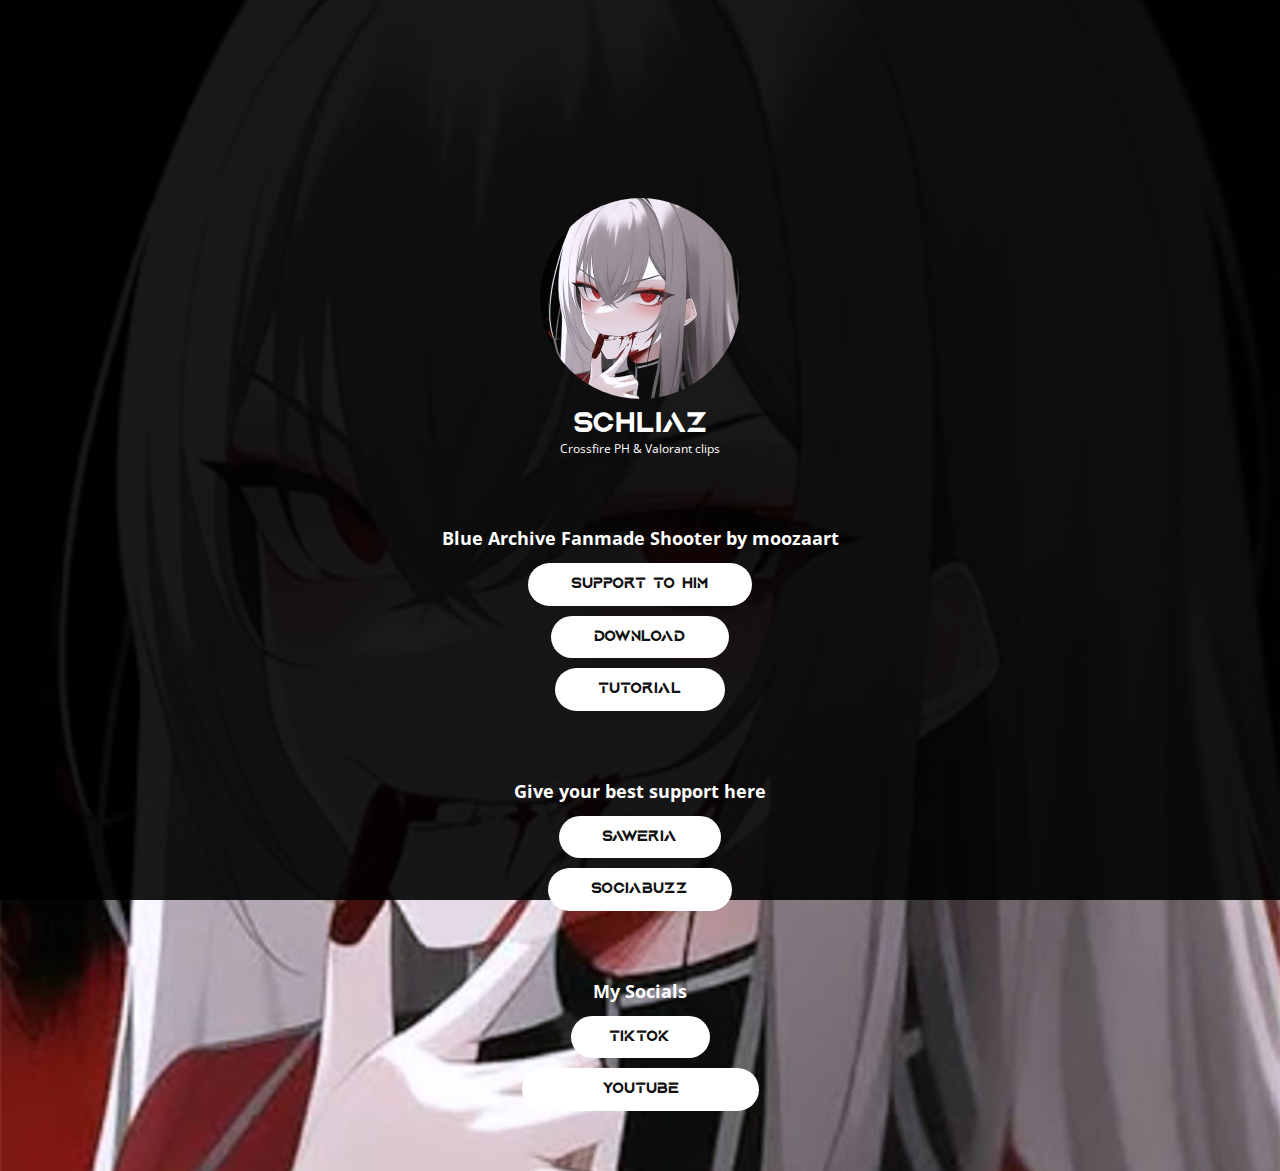
==== index.html @ 1d3840df "Update index.html" ====
<!DOCTYPE html>
<html></html>
<head>
  <title>Schliaz - Link in Bio & Donation</title>
  <link rel="icon" type="x-icon" href="/images/profile.png">
  <link rel="shortcut icon" type="x-icon" href="profile.png">
  <script async src="https://pagead2.googlesyndication.com/pagead/js/adsbygoogle.js?client=ca-pub-3304333348559089"
     crossorigin="anonymous"></script>
</head>
<body>
<html style="font-size: 16px;" lang="en-ID"><head>
    <meta name="viewport" content="width=device-width, initial-scale=1.0">
    <meta charset="utf-8">
    <meta name="keywords" content="schliaz">
    <meta name="google-site-verification" content="FwacCsCAwcIfWL1PdgauMGw4KQ5Y7apBUQwkY6KgKkw" />
    <meta name="description" content="Crossfire PH & Valorant clips">
    <title>Schliaz - Link in Bio & Donation</title>
    <link rel="stylesheet" href="nicepage.css" media="screen">
<link rel="stylesheet" href="index.css" media="screen">
    <script class="u-script" type="text/javascript" src="jquery.js" defer=""></script>
    <script class="u-script" type="text/javascript" src="nicepage.js" defer=""></script>
    <meta name="generator" content="Nicepage 6.18.5, nicepage.com">
    <meta property="og:title" content="Schliaz - Link in Bio & Donation">
    <meta property="og:description" content="Crossfire PH & Valorant clips">
    <link rel="icon" href="images/profile.png">
    
    <link id="u-theme-google-font" rel="stylesheet" href="https://fonts.googleapis.com/css?family=Roboto:100,100i,300,300i,400,400i,500,500i,700,700i,900,900i|Open+Sans:300,300i,400,400i,500,500i,600,600i,700,700i,800,800i">
    
    
    
    <script type="application/ld+json">{
		"@context": "http://schema.org",
		"@type": "Organization",
		"name": "Schliaz - Link in Bio & Donations"
}</script>
    <meta name="theme-color" content="#478ac9">
    <meta property="og:type" content="website">
  <meta data-intl-tel-input-cdn-path="intlTelInput/"></head>
  <body data-home-page="Schliaz---Link-In-Bio.html" data-home-page-title="Schliaz - Link in Bio & Donations" data-path-to-root="./" data-include-products="false" class="u-body u-overlap u-overlap-transparent u-xl-mode" data-lang="en">
    <section class="skrollable u-clearfix u-image u-parallax u-shading u-section-1" id="sec-2f8a" data-image-width="800" data-image-height="800">
      <div class="u-clearfix u-sheet u-sheet-1">
        <div class="u-image u-image-circle u-image-1" alt="" data-image-width="800" data-image-height="800"></div>
        <p class="u-align-center-md u-align-center-sm u-align-center-xs u-custom-font u-text u-text-default u-text-1">schliaz</p>
        <p class="u-text u-text-default u-text-2">Crossfire PH & Valorant clips</p>
	</a>
	<p class="u-align-center-md u-align-center-sm u-align-center-xs u-text u-text-default u-text-3">Blue Archive Fanmade Shooter by moozaart</p>
	<a href="https://www.youtube.com/@moozaart/" class="u-border-none u-btn u-btn-round u-button-style u-custom-font u-hover-palette-4-base u-radius u-white u-btn-1">Support to him<br>
        <a href="https://moozaart.github.io/Blue-Archive-Fanmade-Shooter/" class="u-border-none u-btn u-btn-round u-button-style u-custom-font u-hover-palette-4-base u-radius u-white u-btn-1">Download<br>
        <a href="#" class="u-border-none u-btn u-btn-round u-button-style u-custom-font u-hover-palette-4-base u-radius u-white u-btn-1">Tutorial<br>
        </a>
       </a>
        <p class="u-align-center-md u-align-center-sm u-align-center-xs u-text u-text-default u-text-3">Give your best support here</p>
        <a href="https://saweria.co/schliaz" class="u-border-none u-btn u-btn-round u-button-style u-custom-font u-hover-palette-4-base u-radius u-white u-btn-1">Saweria<br>
        <a href="https://sociabuzz.com/schliaz/donate" class="u-border-none u-btn u-btn-round u-button-style u-custom-font u-hover-palette-4-base u-radius u-white u-btn-1">SociaBuzz<br>
        </a>
      </a>
      <p class="u-align-center-md u-align-center-sm u-align-center-xs u-text u-text-default u-text-3">My Socials</p>
        <a href="https://tiktok.com/@schliaz" class="u-border-none u-btn u-btn-round u-button-style u-custom-font u-hover-palette-4-base u-radius u-white u-btn-2">Tiktok</a>
        <a href="https://www.youtube.com/@schl1az" class="u-border-none u-btn u-btn-round u-button-style u-custom-font u-hover-palette-4-base u-radius u-white u-btn-4">Youtube<br>
        </a>
      </div>
    </section>
  
</body></html>
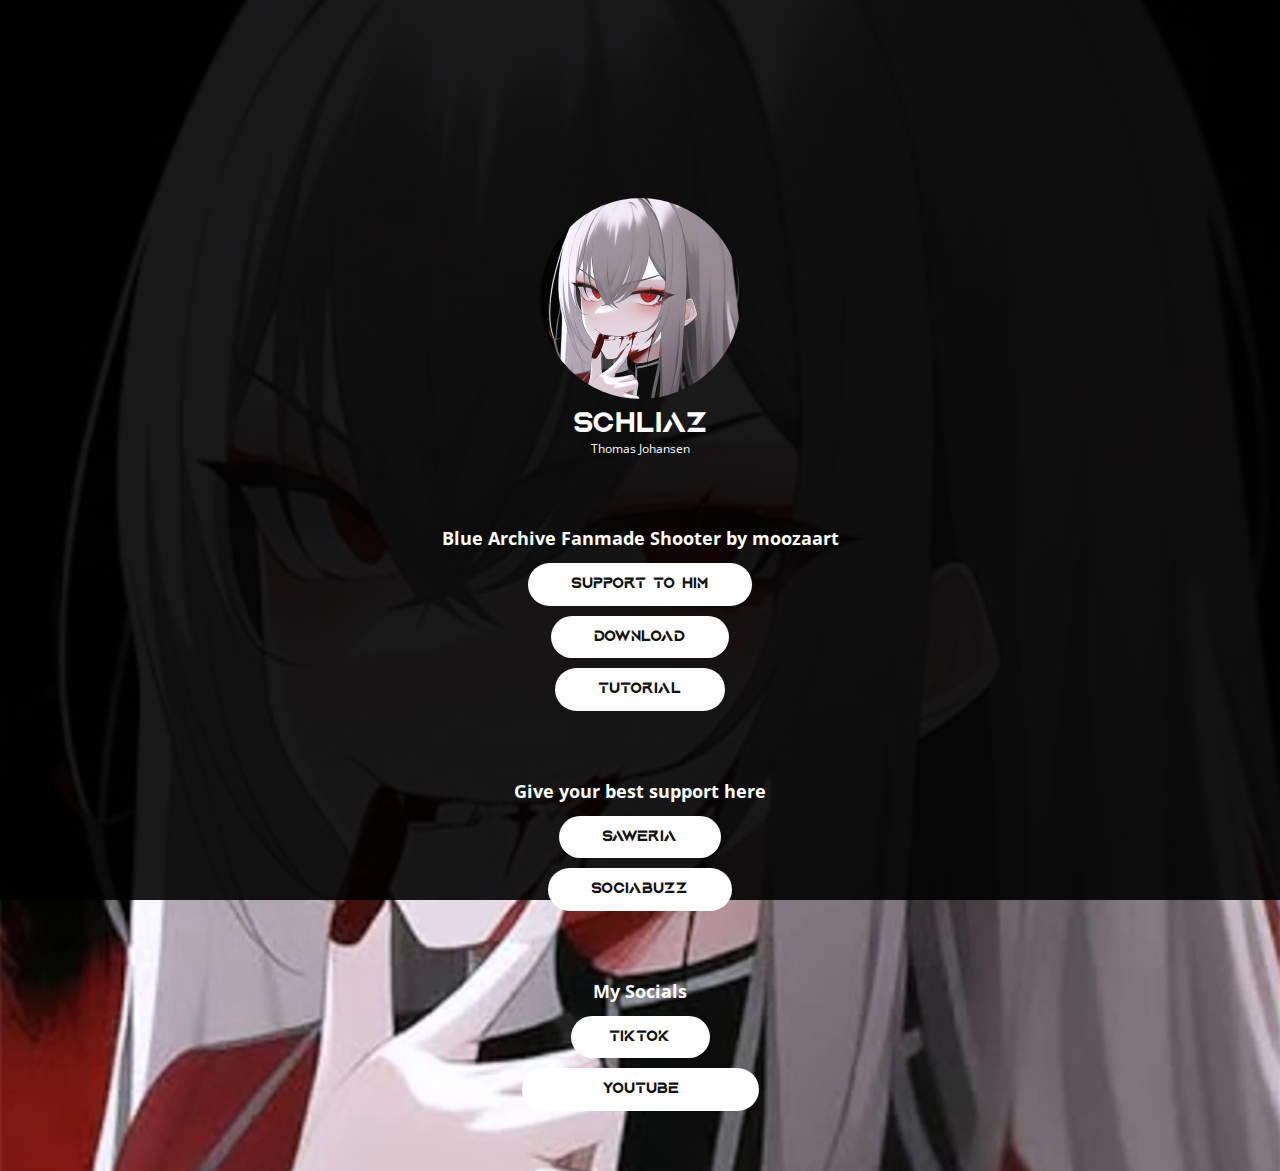
==== commit 12d6dd2f: "Update index.html" ====
--- a/index.html
+++ b/index.html
@@ -13,7 +13,7 @@
     <meta charset="utf-8">
     <meta name="keywords" content="schliaz">
     <meta name="google-site-verification" content="FwacCsCAwcIfWL1PdgauMGw4KQ5Y7apBUQwkY6KgKkw" />
-    <meta name="description" content="Crossfire PH & Valorant clips">
+    <meta name="description" content="Thomas Johansen">
     <title>Schliaz - Link in Bio & Donation</title>
     <link rel="stylesheet" href="nicepage.css" media="screen">
 <link rel="stylesheet" href="index.css" media="screen">
@@ -21,7 +21,7 @@
     <script class="u-script" type="text/javascript" src="nicepage.js" defer=""></script>
     <meta name="generator" content="Nicepage 6.18.5, nicepage.com">
     <meta property="og:title" content="Schliaz - Link in Bio & Donation">
-    <meta property="og:description" content="Crossfire PH & Valorant clips">
+    <meta property="og:description" content="Thomas Johansen">
     <link rel="icon" href="images/profile.png">
     
     <link id="u-theme-google-font" rel="stylesheet" href="https://fonts.googleapis.com/css?family=Roboto:100,100i,300,300i,400,400i,500,500i,700,700i,900,900i|Open+Sans:300,300i,400,400i,500,500i,600,600i,700,700i,800,800i">
@@ -41,7 +41,7 @@
       <div class="u-clearfix u-sheet u-sheet-1">
         <div class="u-image u-image-circle u-image-1" alt="" data-image-width="800" data-image-height="800"></div>
         <p class="u-align-center-md u-align-center-sm u-align-center-xs u-custom-font u-text u-text-default u-text-1">schliaz</p>
-        <p class="u-text u-text-default u-text-2">Crossfire PH & Valorant clips</p>
+        <p class="u-text u-text-default u-text-2">Thomas Johansen</p>
 	</a>
 	<p class="u-align-center-md u-align-center-sm u-align-center-xs u-text u-text-default u-text-3">Blue Archive Fanmade Shooter by moozaart</p>
 	<a href="https://www.youtube.com/@moozaart/" class="u-border-none u-btn u-btn-round u-button-style u-custom-font u-hover-palette-4-base u-radius u-white u-btn-1">Support to him<br>
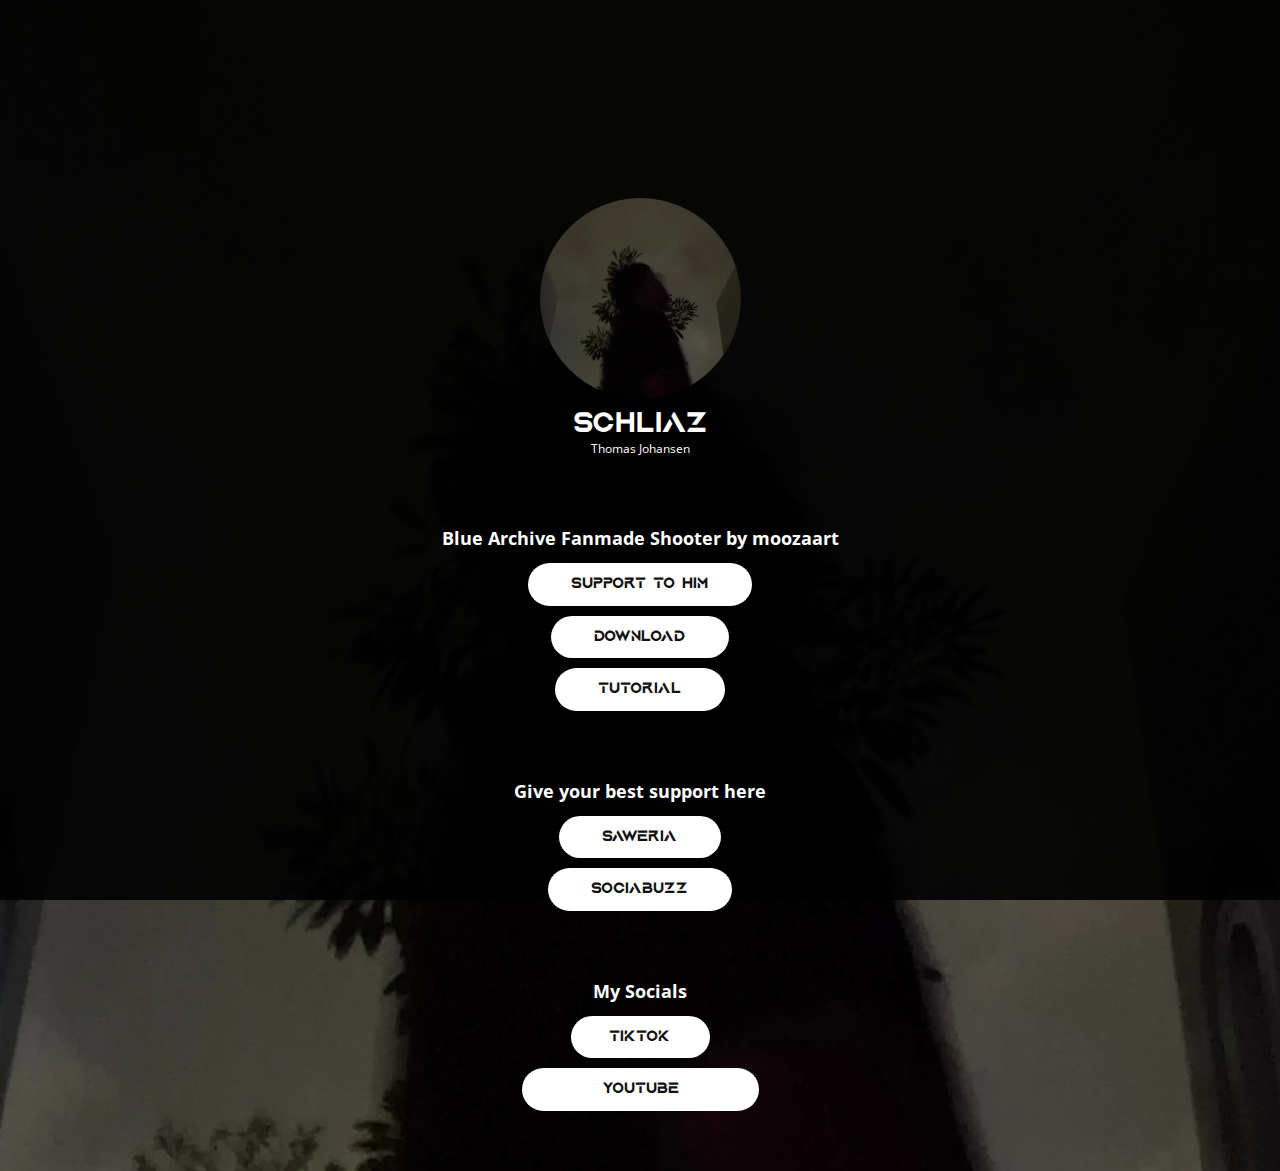
==== commit 4ae9a137: "Update index.html" ====
--- a/index.html
+++ b/index.html
@@ -56,7 +56,7 @@
       </a>
       <p class="u-align-center-md u-align-center-sm u-align-center-xs u-text u-text-default u-text-3">My Socials</p>
         <a href="https://tiktok.com/@schliaz" class="u-border-none u-btn u-btn-round u-button-style u-custom-font u-hover-palette-4-base u-radius u-white u-btn-2">Tiktok</a>
-        <a href="https://www.youtube.com/@schl1az" class="u-border-none u-btn u-btn-round u-button-style u-custom-font u-hover-palette-4-base u-radius u-white u-btn-4">Youtube<br>
+        <a href="https://www.youtube.com/@RealSchliaz" class="u-border-none u-btn u-btn-round u-button-style u-custom-font u-hover-palette-4-base u-radius u-white u-btn-4">Youtube<br>
         </a>
       </div>
     </section>
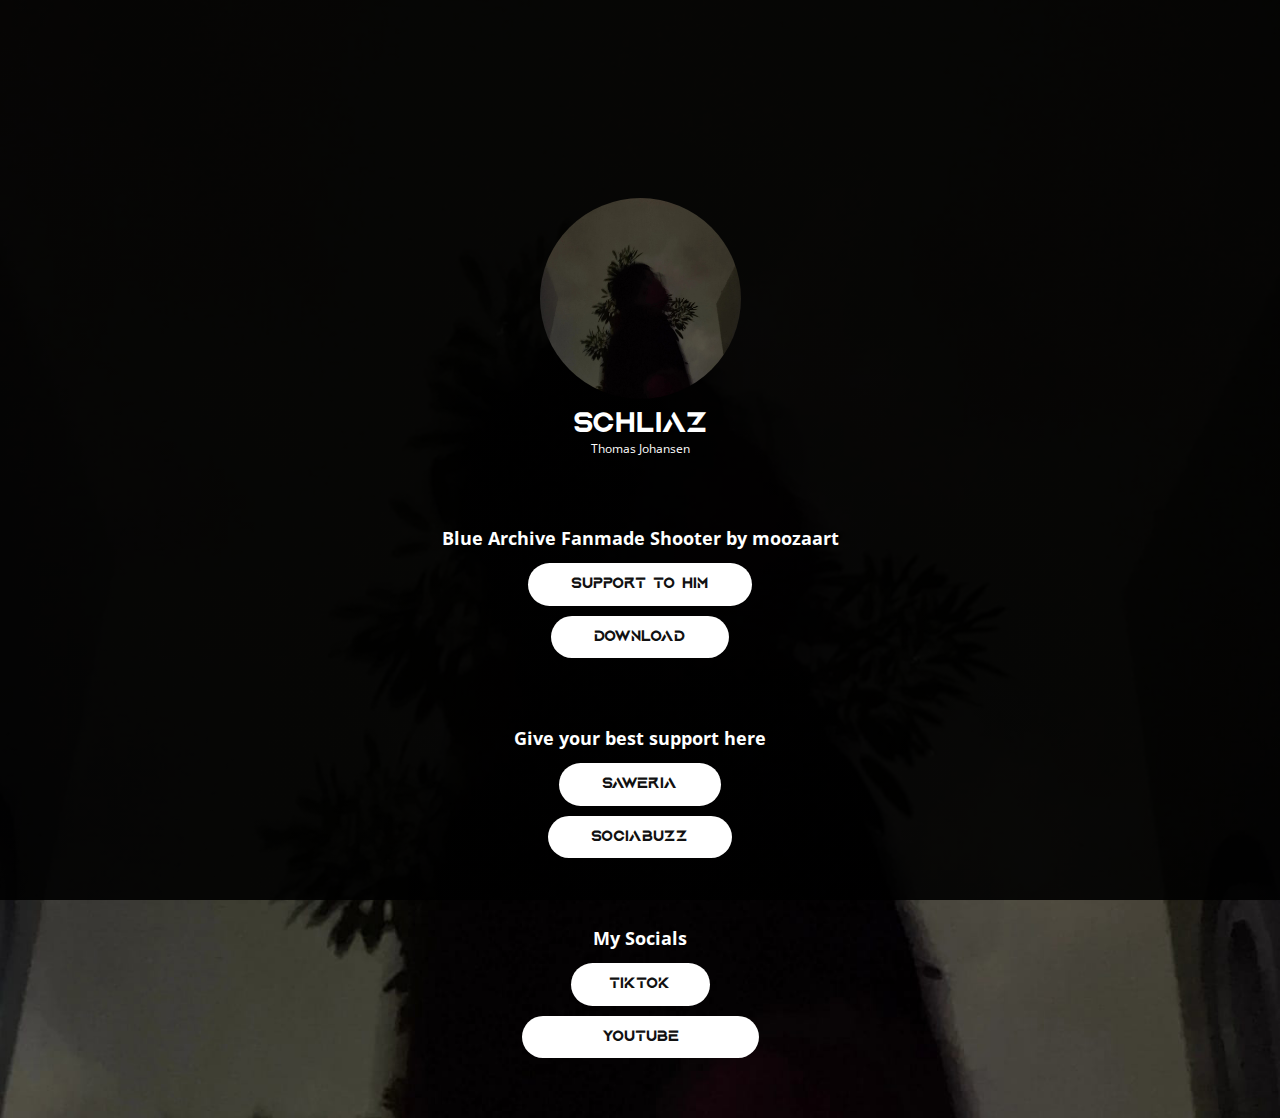
==== commit abc2ddec: "Update index.html" ====
--- a/index.html
+++ b/index.html
@@ -46,7 +46,6 @@
 	<p class="u-align-center-md u-align-center-sm u-align-center-xs u-text u-text-default u-text-3">Blue Archive Fanmade Shooter by moozaart</p>
 	<a href="https://www.youtube.com/@moozaart/" class="u-border-none u-btn u-btn-round u-button-style u-custom-font u-hover-palette-4-base u-radius u-white u-btn-1">Support to him<br>
         <a href="https://moozaart.github.io/Blue-Archive-Fanmade-Shooter/" class="u-border-none u-btn u-btn-round u-button-style u-custom-font u-hover-palette-4-base u-radius u-white u-btn-1">Download<br>
-        <a href="#" class="u-border-none u-btn u-btn-round u-button-style u-custom-font u-hover-palette-4-base u-radius u-white u-btn-1">Tutorial<br>
         </a>
        </a>
         <p class="u-align-center-md u-align-center-sm u-align-center-xs u-text u-text-default u-text-3">Give your best support here</p>
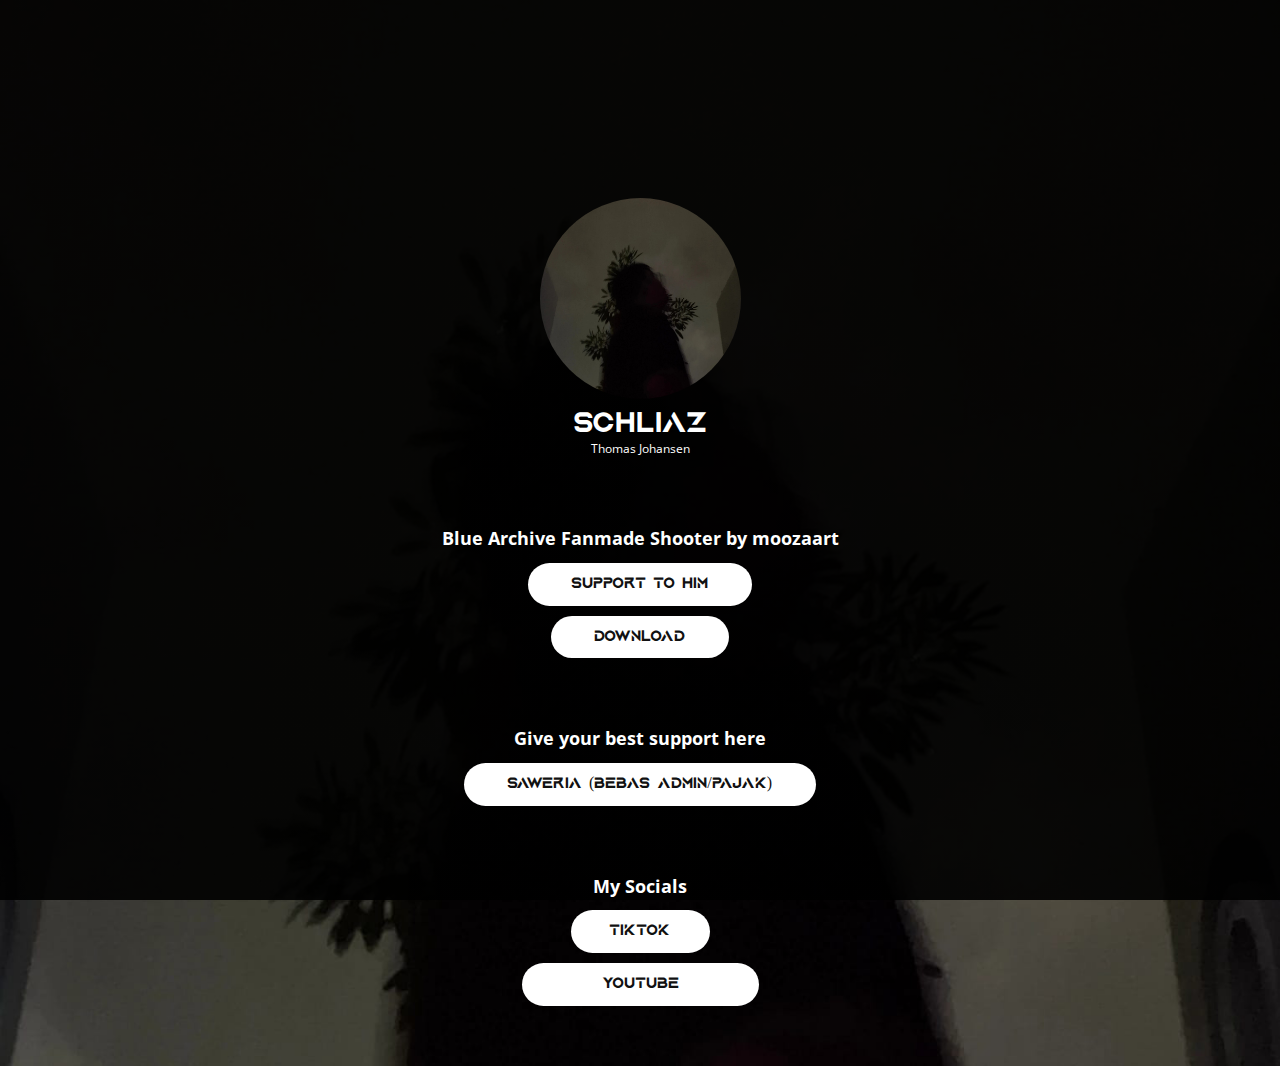
==== commit db5f9ec3: "Update index.html" ====
--- a/index.html
+++ b/index.html
@@ -49,8 +49,7 @@
         </a>
        </a>
         <p class="u-align-center-md u-align-center-sm u-align-center-xs u-text u-text-default u-text-3">Give your best support here</p>
-        <a href="https://saweria.co/schliaz" class="u-border-none u-btn u-btn-round u-button-style u-custom-font u-hover-palette-4-base u-radius u-white u-btn-1">Saweria<br>
-        <a href="https://sociabuzz.com/schliaz/donate" class="u-border-none u-btn u-btn-round u-button-style u-custom-font u-hover-palette-4-base u-radius u-white u-btn-1">SociaBuzz<br>
+        <a href="https://saweria.co/schliaz" class="u-border-none u-btn u-btn-round u-button-style u-custom-font u-hover-palette-4-base u-radius u-white u-btn-1">Saweria (bebas admin/pajak)<br>
         </a>
       </a>
       <p class="u-align-center-md u-align-center-sm u-align-center-xs u-text u-text-default u-text-3">My Socials</p>
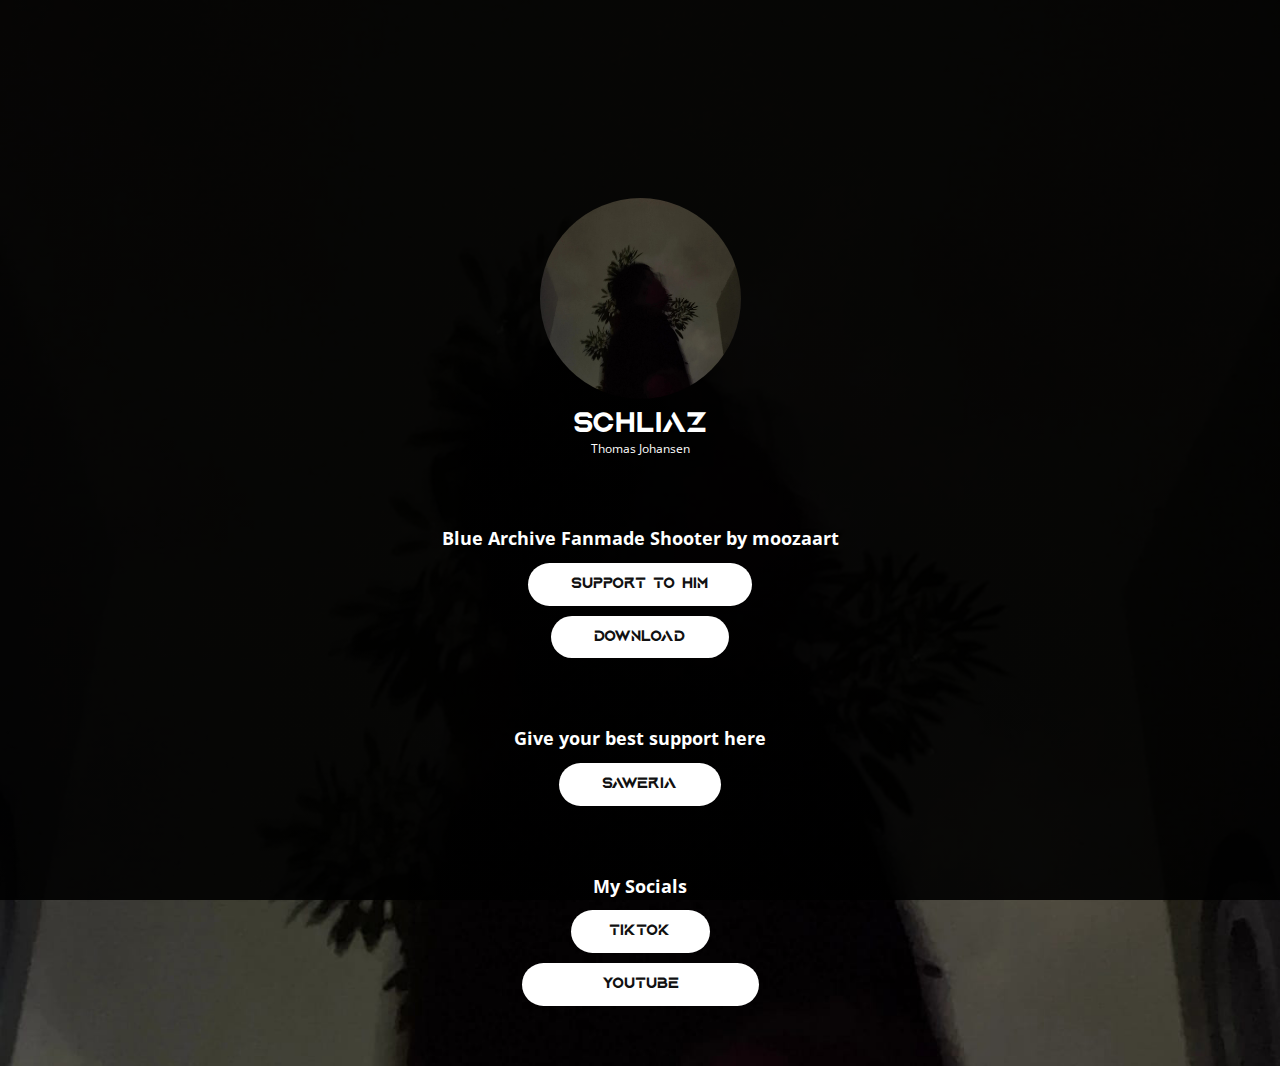
==== commit 7e0469d0: "Update index.html" ====
--- a/index.html
+++ b/index.html
@@ -49,7 +49,7 @@
         </a>
        </a>
         <p class="u-align-center-md u-align-center-sm u-align-center-xs u-text u-text-default u-text-3">Give your best support here</p>
-        <a href="https://saweria.co/schliaz" class="u-border-none u-btn u-btn-round u-button-style u-custom-font u-hover-palette-4-base u-radius u-white u-btn-1">Saweria (bebas admin/pajak)<br>
+        <a href="https://saweria.co/schliaz" class="u-border-none u-btn u-btn-round u-button-style u-custom-font u-hover-palette-4-base u-radius u-white u-btn-1">Saweria<br>
         </a>
       </a>
       <p class="u-align-center-md u-align-center-sm u-align-center-xs u-text u-text-default u-text-3">My Socials</p>
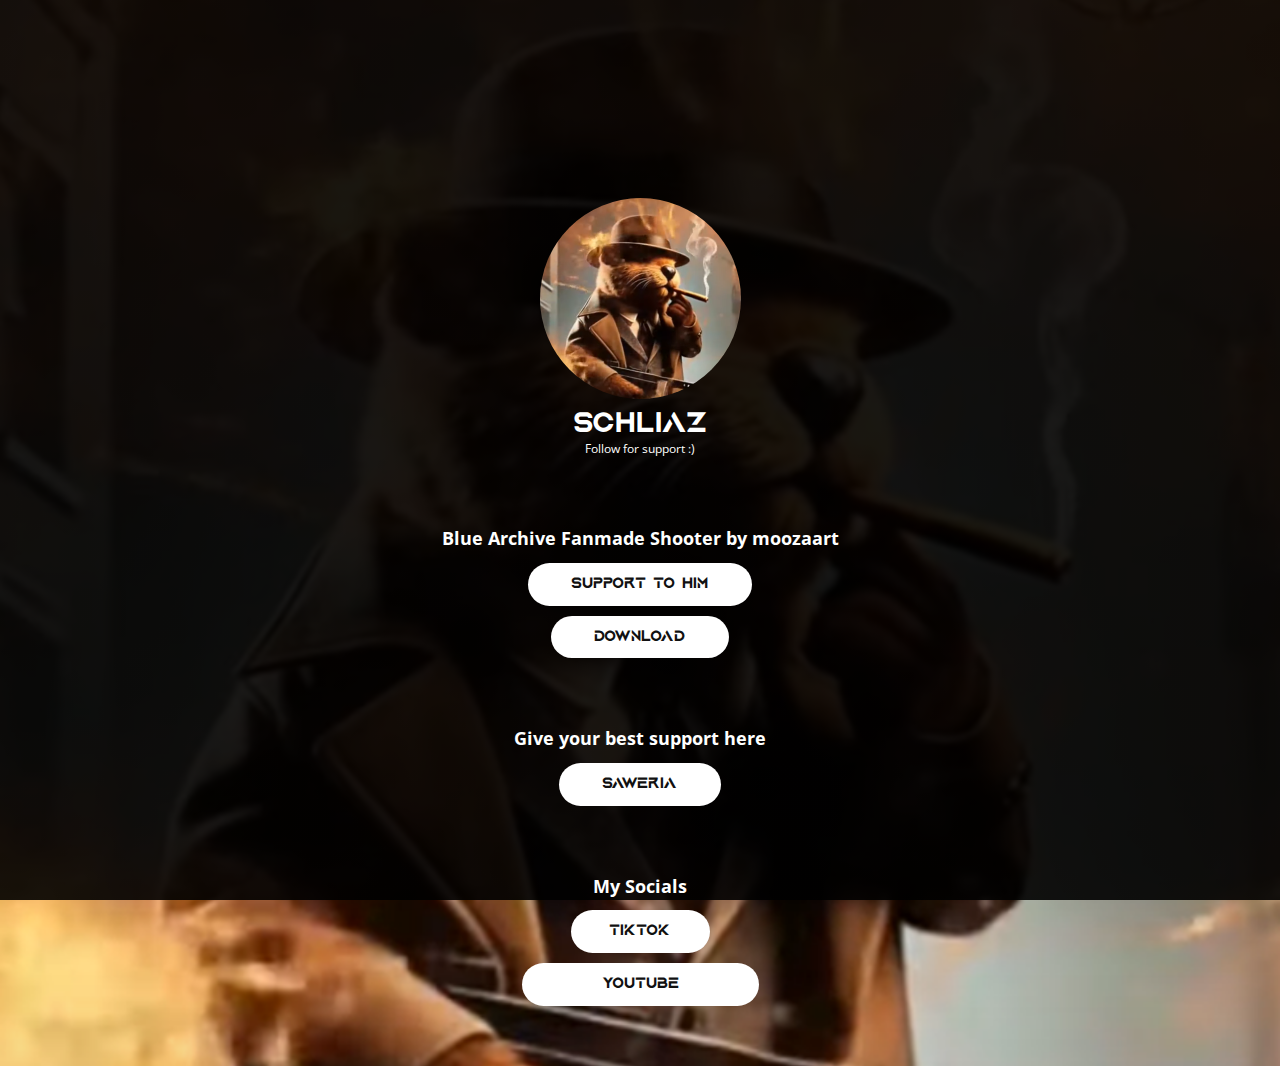
==== commit ef6f271e: "Update index.html" ====
--- a/index.html
+++ b/index.html
@@ -13,7 +13,7 @@
     <meta charset="utf-8">
     <meta name="keywords" content="schliaz">
     <meta name="google-site-verification" content="FwacCsCAwcIfWL1PdgauMGw4KQ5Y7apBUQwkY6KgKkw" />
-    <meta name="description" content="Thomas Johansen">
+    <meta name="description" content="Follow for support :)">
     <title>Schliaz - Link in Bio & Donation</title>
     <link rel="stylesheet" href="nicepage.css" media="screen">
 <link rel="stylesheet" href="index.css" media="screen">
@@ -21,7 +21,7 @@
     <script class="u-script" type="text/javascript" src="nicepage.js" defer=""></script>
     <meta name="generator" content="Nicepage 6.18.5, nicepage.com">
     <meta property="og:title" content="Schliaz - Link in Bio & Donation">
-    <meta property="og:description" content="Thomas Johansen">
+    <meta property="og:description" content="Follow for support :)">
     <link rel="icon" href="images/profile.png">
     
     <link id="u-theme-google-font" rel="stylesheet" href="https://fonts.googleapis.com/css?family=Roboto:100,100i,300,300i,400,400i,500,500i,700,700i,900,900i|Open+Sans:300,300i,400,400i,500,500i,600,600i,700,700i,800,800i">
@@ -41,7 +41,7 @@
       <div class="u-clearfix u-sheet u-sheet-1">
         <div class="u-image u-image-circle u-image-1" alt="" data-image-width="800" data-image-height="800"></div>
         <p class="u-align-center-md u-align-center-sm u-align-center-xs u-custom-font u-text u-text-default u-text-1">schliaz</p>
-        <p class="u-text u-text-default u-text-2">Thomas Johansen</p>
+        <p class="u-text u-text-default u-text-2">Follow for support :)</p>
 	</a>
 	<p class="u-align-center-md u-align-center-sm u-align-center-xs u-text u-text-default u-text-3">Blue Archive Fanmade Shooter by moozaart</p>
 	<a href="https://www.youtube.com/@moozaart/" class="u-border-none u-btn u-btn-round u-button-style u-custom-font u-hover-palette-4-base u-radius u-white u-btn-1">Support to him<br>
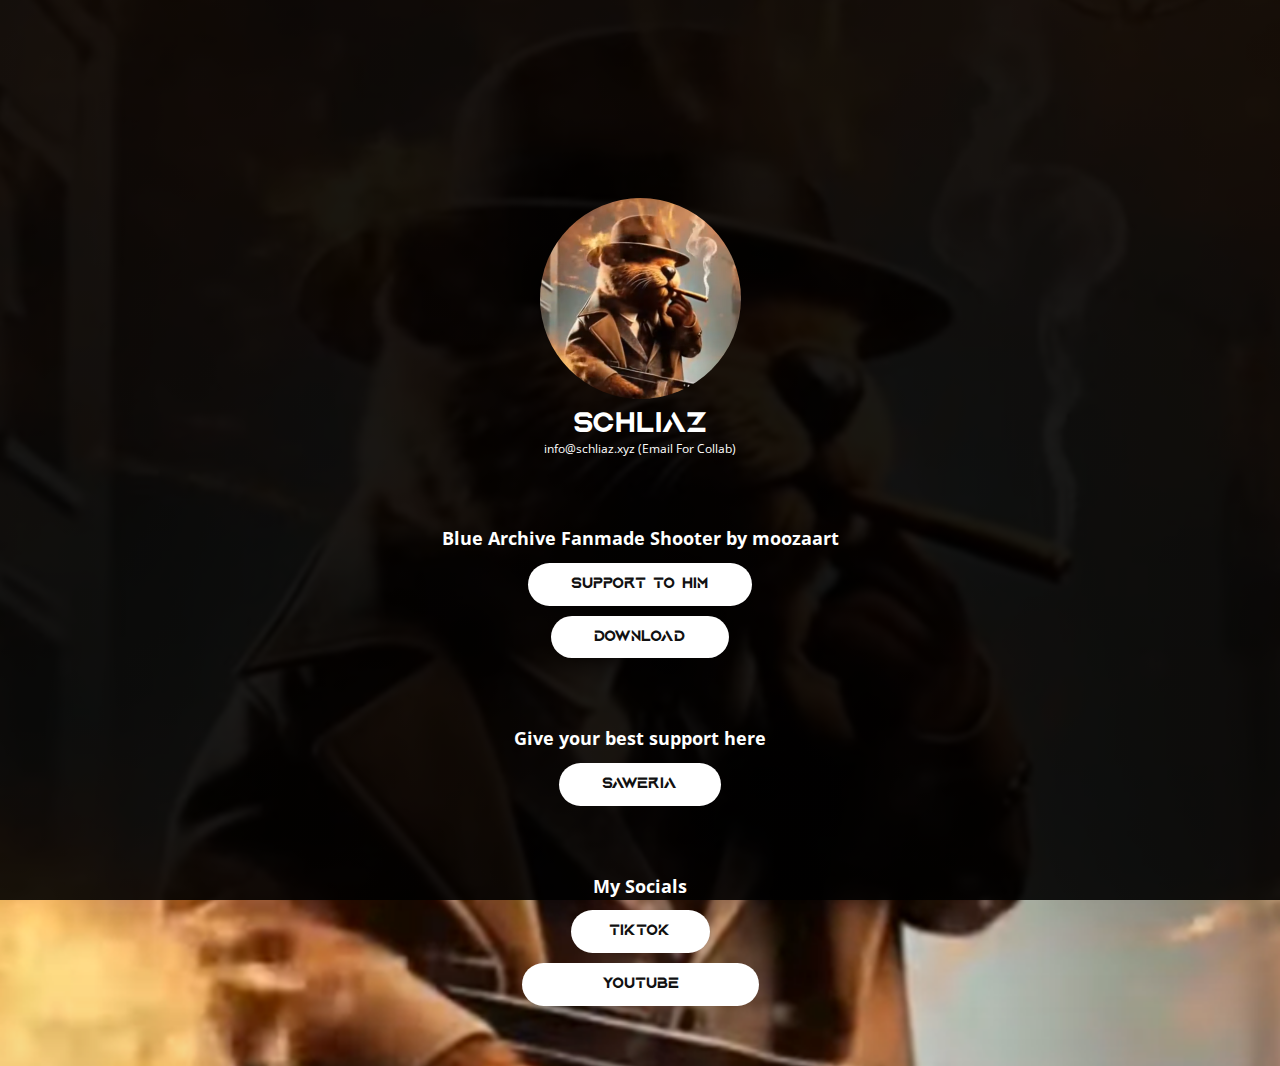
==== commit 1b9b2823: "Update index.html" ====
--- a/index.html
+++ b/index.html
@@ -13,7 +13,7 @@
     <meta charset="utf-8">
     <meta name="keywords" content="schliaz">
     <meta name="google-site-verification" content="FwacCsCAwcIfWL1PdgauMGw4KQ5Y7apBUQwkY6KgKkw" />
-    <meta name="description" content="Follow for support :)">
+    <meta name="description" content="info@schliaz.xyz (Email For Collab)">
     <title>Schliaz - Link in Bio & Donation</title>
     <link rel="stylesheet" href="nicepage.css" media="screen">
 <link rel="stylesheet" href="index.css" media="screen">
@@ -21,7 +21,7 @@
     <script class="u-script" type="text/javascript" src="nicepage.js" defer=""></script>
     <meta name="generator" content="Nicepage 6.18.5, nicepage.com">
     <meta property="og:title" content="Schliaz - Link in Bio & Donation">
-    <meta property="og:description" content="Follow for support :)">
+    <meta property="og:description" content="info@schliaz.xyz (Email For Collab)">
     <link rel="icon" href="images/profile.png">
     
     <link id="u-theme-google-font" rel="stylesheet" href="https://fonts.googleapis.com/css?family=Roboto:100,100i,300,300i,400,400i,500,500i,700,700i,900,900i|Open+Sans:300,300i,400,400i,500,500i,600,600i,700,700i,800,800i">
@@ -41,7 +41,7 @@
       <div class="u-clearfix u-sheet u-sheet-1">
         <div class="u-image u-image-circle u-image-1" alt="" data-image-width="800" data-image-height="800"></div>
         <p class="u-align-center-md u-align-center-sm u-align-center-xs u-custom-font u-text u-text-default u-text-1">schliaz</p>
-        <p class="u-text u-text-default u-text-2">Follow for support :)</p>
+        <p class="u-text u-text-default u-text-2">info@schliaz.xyz (Email For Collab)</p>
 	</a>
 	<p class="u-align-center-md u-align-center-sm u-align-center-xs u-text u-text-default u-text-3">Blue Archive Fanmade Shooter by moozaart</p>
 	<a href="https://www.youtube.com/@moozaart/" class="u-border-none u-btn u-btn-round u-button-style u-custom-font u-hover-palette-4-base u-radius u-white u-btn-1">Support to him<br>
